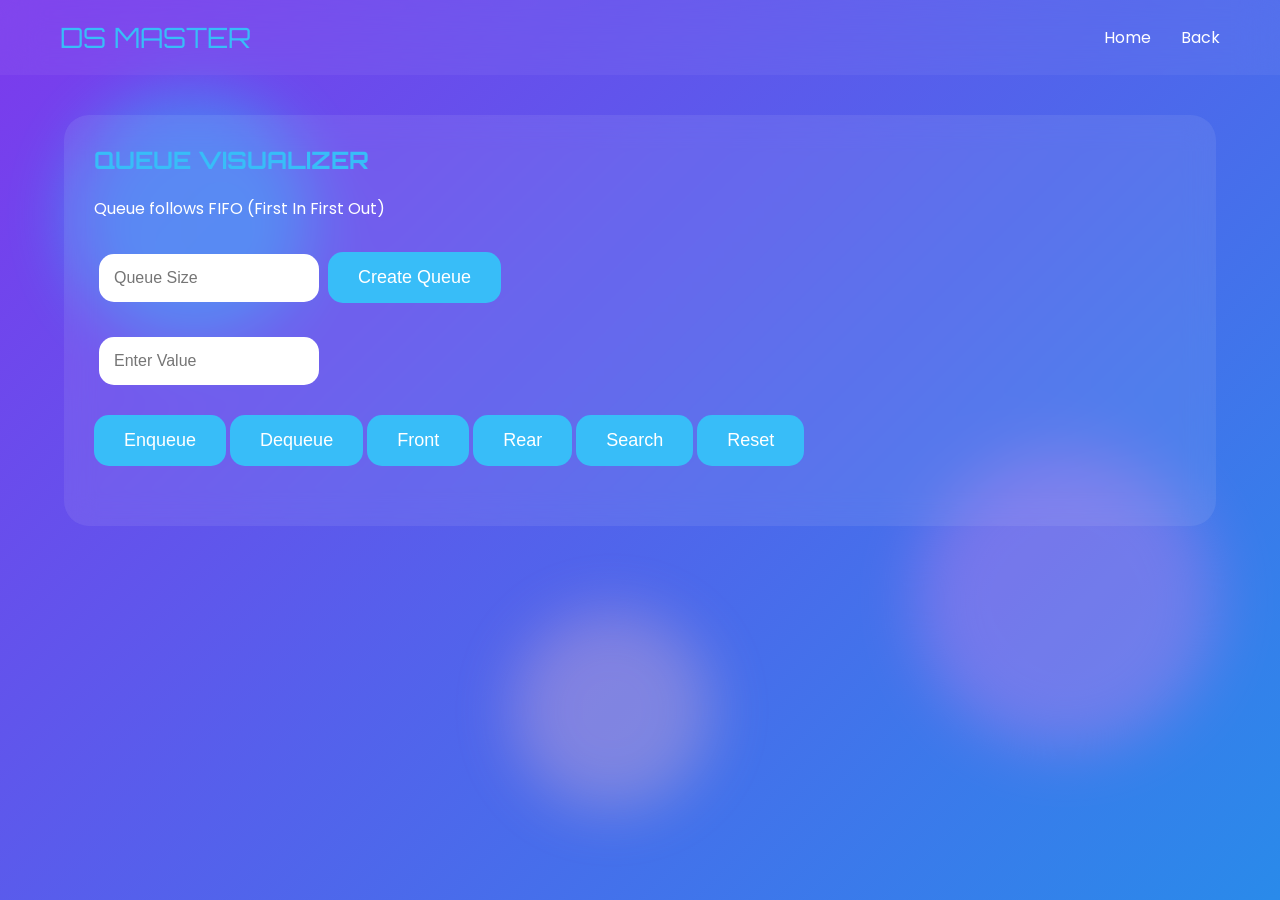
==== pages/queue.html @ 99390851 "Initial commit" ====
<!DOCTYPE html>
<html lang="en">

<head>

<meta charset="UTF-8">
<meta name="viewport" content="width=device-width, initial-scale=1.0">

<title>Queue Visualizer</title>

<link rel="stylesheet"
href="../css/style.css">

</head>

<body>

<div class="background-animation"></div>

<div class="circle c1"></div>
<div class="circle c2"></div>
<div class="circle c3"></div>

<nav>

<div class="logo">
DS MASTER
</div>

<ul>

<li>
<a href="../index.html">
Home
</a>
</li>

<li>
<a href="linear.html">
Back
</a>
</li>

</ul>

</nav>

<section class="section">

<h1>
QUEUE VISUALIZER
</h1>

<p>

Queue follows FIFO
(First In First Out)

</p>

<br>

<input
type="number"
id="size"
placeholder="Queue Size">

<button onclick="createQueue()">
Create Queue
</button>

<br><br>

<input
id="value"
placeholder="Enter Value">

<br><br>

<button onclick="enqueueElement()">
Enqueue
</button>

<button onclick="dequeueElement()">
Dequeue
</button>

<button onclick="frontElement()">
Front
</button>

<button onclick="rearElement()">
Rear
</button>

<button onclick="searchElement()">
Search
</button>

<button onclick="resetQueue()">
Reset
</button>

<h2 id="message"></h2>

<div
id="queueContainer"
class="queueArea">
</div>

</section>

<script src="../js/queue.js"></script>

</body>
</html>
---- css/style.css ----
@import url('https://fonts.googleapis.com/css2?family=Poppins:wght@300;400;500;600;700&family=Orbitron:wght@500;700&display=swap');

*{
margin:0;
padding:0;
box-sizing:border-box;
}

body{

font-family:'Poppins',sans-serif;

background:#0f172a;

color:white;

overflow-x:hidden;

min-height:100vh;

}

/* LOADER */

#loader{

position:fixed;

top:0;
left:0;

width:100%;
height:100%;

background:#000;

display:flex;

justify-content:center;

align-items:center;

font-size:50px;

font-family:'Orbitron';

z-index:9999;

animation:loaderGlow 2s infinite;

}

@keyframes loaderGlow{

50%{

text-shadow:
0 0 20px cyan,
0 0 40px cyan;

}

}

/* BACKGROUND */

.background-animation{

position:fixed;

top:0;
left:0;

width:100%;
height:100%;

background:

linear-gradient(
-45deg,
#0f172a,
#1e293b,
#0ea5e9,
#7c3aed
);

background-size:400% 400%;

animation:bgMove 15s ease infinite;

z-index:-5;

}

@keyframes bgMove{

0%{
background-position:0% 50%;
}

50%{
background-position:100% 50%;
}

100%{
background-position:0% 50%;
}

}

/* FLOATING CIRCLES */

.circle{

position:fixed;

border-radius:50%;

filter:blur(30px);

opacity:.3;

z-index:-2;

animation:floatBall 10s infinite;

}

.c1{

width:250px;
height:250px;

background:cyan;

top:10%;
left:5%;

}

.c2{

width:300px;
height:300px;

background:violet;

right:5%;
top:50%;

}

.c3{

width:200px;
height:200px;

background:pink;

left:40%;
bottom:10%;

}

@keyframes floatBall{

50%{

transform:
translateY(-50px)
translateX(50px);

}

}

/* NAVBAR */

nav{

display:flex;

justify-content:space-between;

align-items:center;

padding:20px 60px;

background:
rgba(255,255,255,.05);

backdrop-filter:blur(20px);

}

.logo{

font-size:28px;

font-family:'Orbitron';

color:#38bdf8;

}

nav ul{

display:flex;

list-style:none;

gap:30px;

}

nav ul li a{

text-decoration:none;

color:white;

transition:.4s;

}

nav ul li a:hover{

color:#38bdf8;

text-shadow:
0 0 15px cyan;

}

/* HERO */

.hero{

height:80vh;

display:flex;

flex-direction:column;

justify-content:center;

align-items:center;

text-align:center;

}

.typing{

font-family:'Orbitron';

font-size:65px;

overflow:hidden;

white-space:nowrap;

border-right:4px solid cyan;

width:0;

animation:

typing 4s steps(30,end) forwards,

blink .8s infinite;

}

@keyframes typing{

from{
width:0;
}

to{
width:100%;
}

}

@keyframes blink{

50%{
border-color:transparent;
}

}

.hero p{

font-size:24px;

margin-top:20px;

margin-bottom:30px;

}

/* BUTTON */

button{

padding:15px 30px;

border:none;

border-radius:15px;

background:#38bdf8;

color:white;

font-size:18px;

cursor:pointer;

transition:.4s;

}

button:hover{

transform:
scale(1.1);

box-shadow:
0 0 25px cyan;

}

/* CARDS */

.cards{

display:flex;

justify-content:center;

flex-wrap:wrap;

gap:40px;

padding:50px;

}

.card{

width:280px;

height:280px;

background:
rgba(255,255,255,.08);

backdrop-filter:blur(15px);

border-radius:25px;

text-decoration:none;

color:white;

display:flex;

flex-direction:column;

justify-content:center;

align-items:center;

transition:.5s;

}

.card:hover{

transform:
translateY(-15px)
scale(1.05);

box-shadow:
0 0 30px cyan;

}

.icon{

font-size:60px;

margin-bottom:15px;

animation:floatIcon 2s infinite;

}

@keyframes floatIcon{

50%{

transform:
translateY(-10px);

}

}

.card h2{

margin-bottom:10px;

}

.card p{

text-align:center;

padding:0 20px;

}

/* COMMON SECTION */

.section{

width:90%;

margin:40px auto;

padding:30px;

background:
rgba(255,255,255,.08);

backdrop-filter:blur(15px);

border-radius:25px;

}

.section h1{

font-family:'Orbitron';

color:#38bdf8;

margin-bottom:20px;

}

.section p{

line-height:1.8;

}

/* INPUTS */

input{

padding:15px;

width:220px;

border:none;

border-radius:15px;

outline:none;

margin:5px;

font-size:16px;

}

/* VISUAL BOXES */

.visual{

display:flex;

justify-content:center;

flex-wrap:wrap;

margin-top:30px;

}

.box{

width:80px;

height:80px;

background:#3b82f6;

border-radius:15px;

display:flex;

justify-content:center;

align-items:center;

font-size:24px;

font-weight:bold;

margin:10px;

animation:pop .4s;

transition:.4s;

}

.box:hover{

transform:scale(1.15);

}

@keyframes pop{

from{

transform:scale(0);

}

to{

transform:scale(1);

}

}

/* SEARCH HIGHLIGHT */

.highlight{

background:#22c55e;

animation:pulse 1s infinite;

}

@keyframes pulse{

50%{

transform:scale(1.2);

box-shadow:
0 0 30px lime;

}

}

#message{

margin-top:20px;

font-size:22px;

font-weight:600;

color:#facc15;

}

/* FOOTER */

footer{

text-align:center;

padding:30px;

font-size:18px;

}.section{

animation:slideUp 1s ease;

}

@keyframes slideUp{

from{

opacity:0;

transform:
translateY(50px);

}

to{

opacity:1;

transform:
translateY(0);

}

}.card::before{

content:"";

position:absolute;

width:0;

height:0;

background:
rgba(255,255,255,.1);

border-radius:50%;

transition:.6s;

}

.card{

position:relative;

overflow:hidden;

}

.card:hover::before{

width:500px;

height:500px;

}/* SUCCESS FLASH */

.success{

animation:
successFlash 1s;

}

@keyframes successFlash{

0%{

background:
rgba(0,255,0,.3);

}

100%{

background:
transparent;

}

}

/* ARRAY BOX GLOW */

.box{

box-shadow:
0 0 15px rgba(0,255,255,.4);

}

.box:hover{

box-shadow:
0 0 30px cyan;

}

/* MESSAGE ANIMATION */

#message{

animation:
fadeMessage .5s;

}

@keyframes fadeMessage{

from{

opacity:0;

transform:
translateY(20px);

}

to{

opacity:1;

transform:
translateY(0);

}

}/* STACK */

.stackArea{

display:flex;

flex-direction:column;

align-items:center;

margin-top:30px;

}

.stackBox{

width:180px;

height:60px;

background:#2563eb;

margin:5px;

display:flex;

justify-content:center;

align-items:center;

font-size:22px;

font-weight:bold;

border-radius:12px;

animation:stackPush .4s;

box-shadow:
0 0 20px rgba(0,255,255,.3);

}

.topBox{

background:#22c55e;

box-shadow:
0 0 25px lime;

}

@keyframes stackPush{

from{

transform:
translateY(-40px);

opacity:0;

}

to{

transform:
translateY(0);

opacity:1;

}

}/* QUEUE */

.queueArea{

display:flex;

justify-content:center;

align-items:center;

flex-wrap:wrap;

margin-top:30px;

}

.queueBox{

width:90px;

height:90px;

background:#2563eb;

margin:10px;

border-radius:15px;

display:flex;

justify-content:center;

align-items:center;

font-size:22px;

font-weight:bold;

animation:queueMove .5s;

box-shadow:
0 0 20px rgba(0,255,255,.4);

}

.frontBox{

background:#22c55e;

box-shadow:
0 0 25px lime;

}

.rearBox{

background:#f97316;

box-shadow:
0 0 25px orange;

}

@keyframes queueMove{

from{

transform:
translateX(-50px);

opacity:0;

}

to{

transform:
translateX(0);

opacity:1;

}

}/* LINKED LIST */

.linkedContainer{

display:flex;

justify-content:center;

align-items:center;

flex-wrap:wrap;

margin-top:40px;

}

.node{

width:90px;

height:90px;

background:#8b5cf6;

border-radius:50%;

display:flex;

justify-content:center;

align-items:center;

font-size:24px;

font-weight:bold;

animation:nodePop .5s;

box-shadow:
0 0 20px rgba(139,92,246,.5);

}

.arrow{

font-size:40px;

margin:15px;

animation:fadeArrow .5s;

}

.nullBox{

padding:20px;

background:#ec4899;

border-radius:15px;

font-weight:bold;

box-shadow:
0 0 20px pink;

}

.highlightNode{

background:#22c55e;

animation:pulseNode 1s infinite;

}

@keyframes nodePop{

from{

transform:scale(0);

opacity:0;

}

to{

transform:scale(1);

opacity:1;

}

}

@keyframes fadeArrow{

from{

opacity:0;

}

to{

opacity:1;

}

}

@keyframes pulseNode{

50%{

transform:scale(1.15);

box-shadow:
0 0 30px lime;

}

}/* TREE */

.treeContainer{

display:flex;

justify-content:center;

flex-wrap:wrap;

margin-top:40px;

}

.treeNode{

width:90px;

height:90px;

background:#9333ea;

border-radius:50%;

display:flex;

justify-content:center;

align-items:center;

font-size:24px;

font-weight:bold;

margin:15px;

animation:treePop .5s;

box-shadow:
0 0 20px rgba(147,51,234,.5);

}

.treeNode:hover{

transform:scale(1.15);

box-shadow:
0 0 30px violet;

}

@keyframes treePop{

from{

transform:scale(0);

opacity:0;

}

to{

transform:scale(1);

opacity:1;

}

}/* GRAPH */

.graphContainer{

display:flex;

justify-content:center;

flex-wrap:wrap;

gap:20px;

margin-top:30px;

}

.vertex{

width:90px;

height:90px;

background:#f97316;

border-radius:50%;

display:flex;

justify-content:center;

align-items:center;

font-size:24px;

font-weight:bold;

cursor:pointer;

animation:vertexPop .5s;

box-shadow:
0 0 20px rgba(249,115,22,.5);

}

.vertex:hover{

transform:scale(1.15);

box-shadow:
0 0 30px orange;

}

.edge{

margin:10px auto;

width:250px;

padding:12px;

text-align:center;

background:#334155;

border-radius:12px;

animation:fadeEdge .5s;

}

@keyframes vertexPop{

from{

transform:scale(0);

opacity:0;

}

to{

transform:scale(1);

opacity:1;

}

}

@keyframes fadeEdge{

from{

opacity:0;

}

to{

opacity:1;

}

}.searchingBox{

animation:
searchMove 1s ease;

}

@keyframes searchMove{

0%{

transform:
translateY(-40px);

opacity:0;

}

100%{

transform:
translateY(0);

opacity:1;

}

}/* SORTING BARS */

.barContainer{

display:flex;

justify-content:center;

align-items:flex-end;

gap:10px;

height:350px;

margin-top:40px;

}

.bar{

width:60px;

background:
linear-gradient(
to top,
#06b6d4,
#3b82f6
);

display:flex;

justify-content:center;

align-items:flex-start;

padding-top:10px;

font-weight:bold;

border-radius:10px 10px 0 0;

animation:growBar .8s ease;

box-shadow:
0 0 20px rgba(59,130,246,.5);

}

@keyframes growBar{

from{

height:0;

opacity:0;

}

to{

opacity:1;

}

}

.bar:hover{

box-shadow:
0 0 30px cyan;

transform:scale(1.05);

}
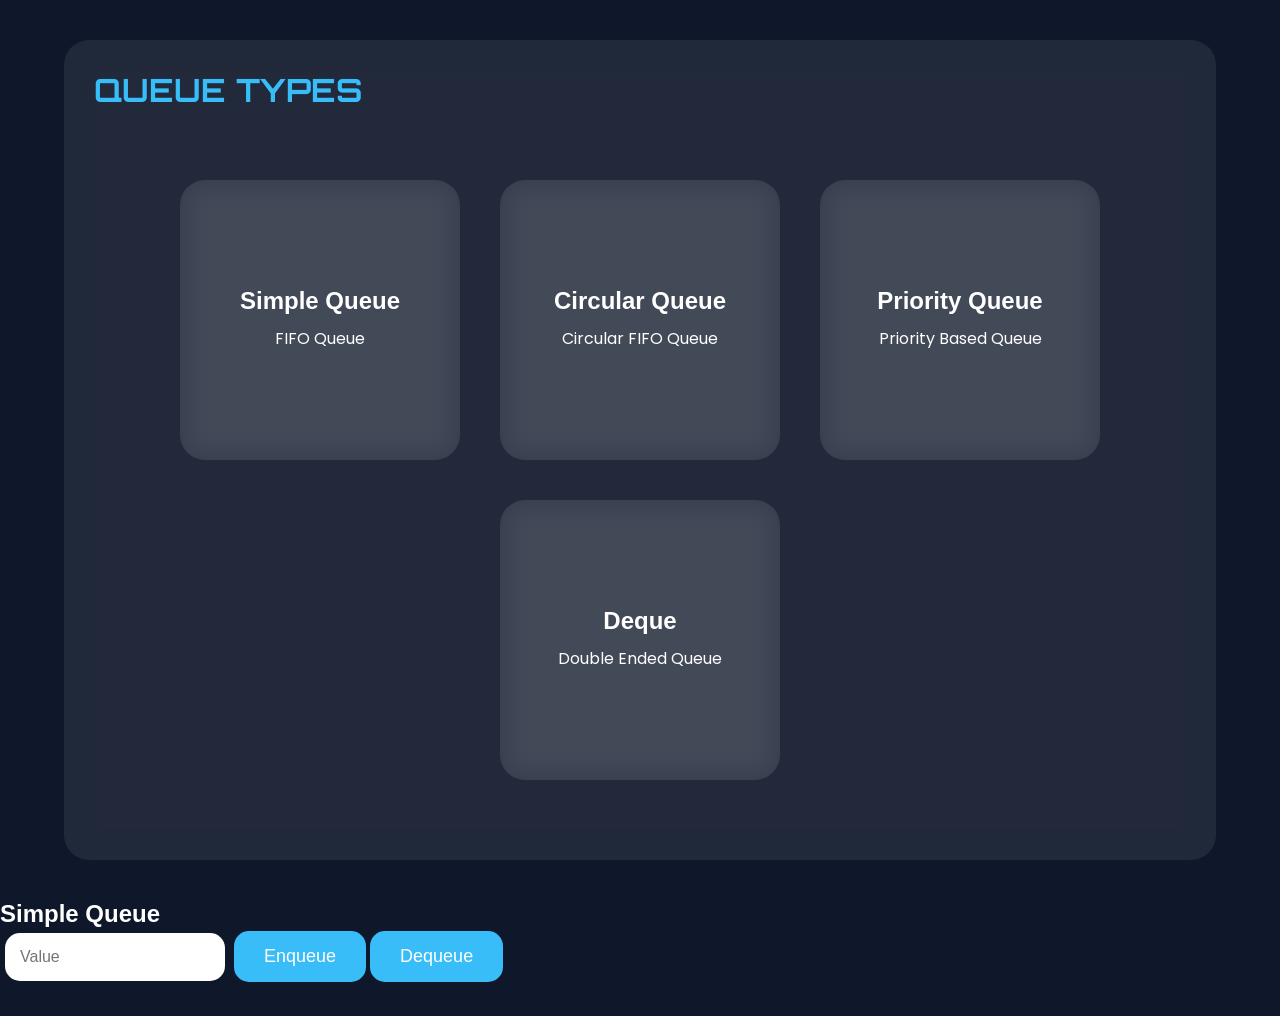
==== commit 7fb5954a: "Updated data structure visualizer project" ====
--- a/pages/queue.html
+++ b/pages/queue.html
@@ -1,114 +1,104 @@
 <!DOCTYPE html>
-<html lang="en">
-
+<html>
 <head>
-
-<meta charset="UTF-8">
-<meta name="viewport" content="width=device-width, initial-scale=1.0">
-
-<title>Queue Visualizer</title>
-
-<link rel="stylesheet"
-href="../css/style.css">
-
+    <title>Queue Types</title>
+    <link rel="stylesheet" href="../css/style.css">
 </head>
-
 <body>
 
-<div class="background-animation"></div>
+<div class="section">
 
-<div class="circle c1"></div>
-<div class="circle c2"></div>
-<div class="circle c3"></div>
+    <h1>QUEUE TYPES</h1>
 
-<nav>
+    <div class="cards">
 
-<div class="logo">
-DS MASTER
+        <div class="card" onclick="showSection('simple')">
+            <h2>Simple Queue</h2>
+            <p>FIFO Queue</p>
+        </div>
+
+        <div class="card" onclick="showSection('circular')">
+            <h2>Circular Queue</h2>
+            <p>Circular FIFO Queue</p>
+        </div>
+
+        <div class="card" onclick="showSection('priority')">
+            <h2>Priority Queue</h2>
+            <p>Priority Based Queue</p>
+        </div>
+
+        <div class="card" onclick="showSection('deque')">
+            <h2>Deque</h2>
+            <p>Double Ended Queue</p>
+        </div>
+
+    </div>
+
 </div>
 
-<ul>
+<!-- Simple Queue -->
 
-<li>
-<a href="../index.html">
-Home
-</a>
-</li>
+<div id="simple" class="queueSection">
 
-<li>
-<a href="linear.html">
-Back
-</a>
-</li>
+    <h2>Simple Queue</h2>
 
-</ul>
+    <input id="simpleValue" placeholder="Value">
 
-</nav>
+    <button onclick="enqueueSimple()">Enqueue</button>
+    <button onclick="dequeueSimple()">Dequeue</button>
 
-<section class="section">
+    <div id="simpleDisplay" class="visual"></div>
 
-<h1>
-QUEUE VISUALIZER
-</h1>
-
-<p>
-
-Queue follows FIFO
-(First In First Out)
-
-</p>
-
-<br>
-
-<input
-type="number"
-id="size"
-placeholder="Queue Size">
-
-<button onclick="createQueue()">
-Create Queue
-</button>
-
-<br><br>
-
-<input
-id="value"
-placeholder="Enter Value">
-
-<br><br>
-
-<button onclick="enqueueElement()">
-Enqueue
-</button>
-
-<button onclick="dequeueElement()">
-Dequeue
-</button>
-
-<button onclick="frontElement()">
-Front
-</button>
-
-<button onclick="rearElement()">
-Rear
-</button>
-
-<button onclick="searchElement()">
-Search
-</button>
-
-<button onclick="resetQueue()">
-Reset
-</button>
-
-<h2 id="message"></h2>
-
-<div
-id="queueContainer"
-class="queueArea">
 </div>
 
-</section>
+<!-- Circular Queue -->
+
+<div id="circular" class="queueSection" style="display:none">
+
+    <h2>Circular Queue</h2>
+
+    <input id="circularValue" placeholder="Value">
+
+    <button onclick="enqueueCircular()">Enqueue</button>
+    <button onclick="dequeueCircular()">Dequeue</button>
+
+    <div id="circularDisplay" class="visual"></div>
+
+</div>
+
+<!-- Priority Queue -->
+
+<div id="priority" class="queueSection" style="display:none">
+
+    <h2>Priority Queue</h2>
+
+    <input id="priorityValue" placeholder="Value">
+    <input id="priorityNumber" placeholder="Priority">
+
+    <button onclick="insertPriority()">Insert</button>
+    <button onclick="deletePriority()">Delete</button>
+
+    <div id="priorityDisplay" class="visual"></div>
+
+</div>
+
+<!-- Deque -->
+
+<div id="deque" class="queueSection" style="display:none">
+
+    <h2>Deque</h2>
+
+    <input id="dequeValue" placeholder="Value">
+
+    <button onclick="insertFront()">Insert Front</button>
+    <button onclick="insertRear()">Insert Rear</button>
+
+    <button onclick="deleteFront()">Delete Front</button>
+    <button onclick="deleteRear()">Delete Rear</button>
+
+    <div id="dequeDisplay" class="visual"></div>
+
+</div>
 
 <script src="../js/queue.js"></script>
 
